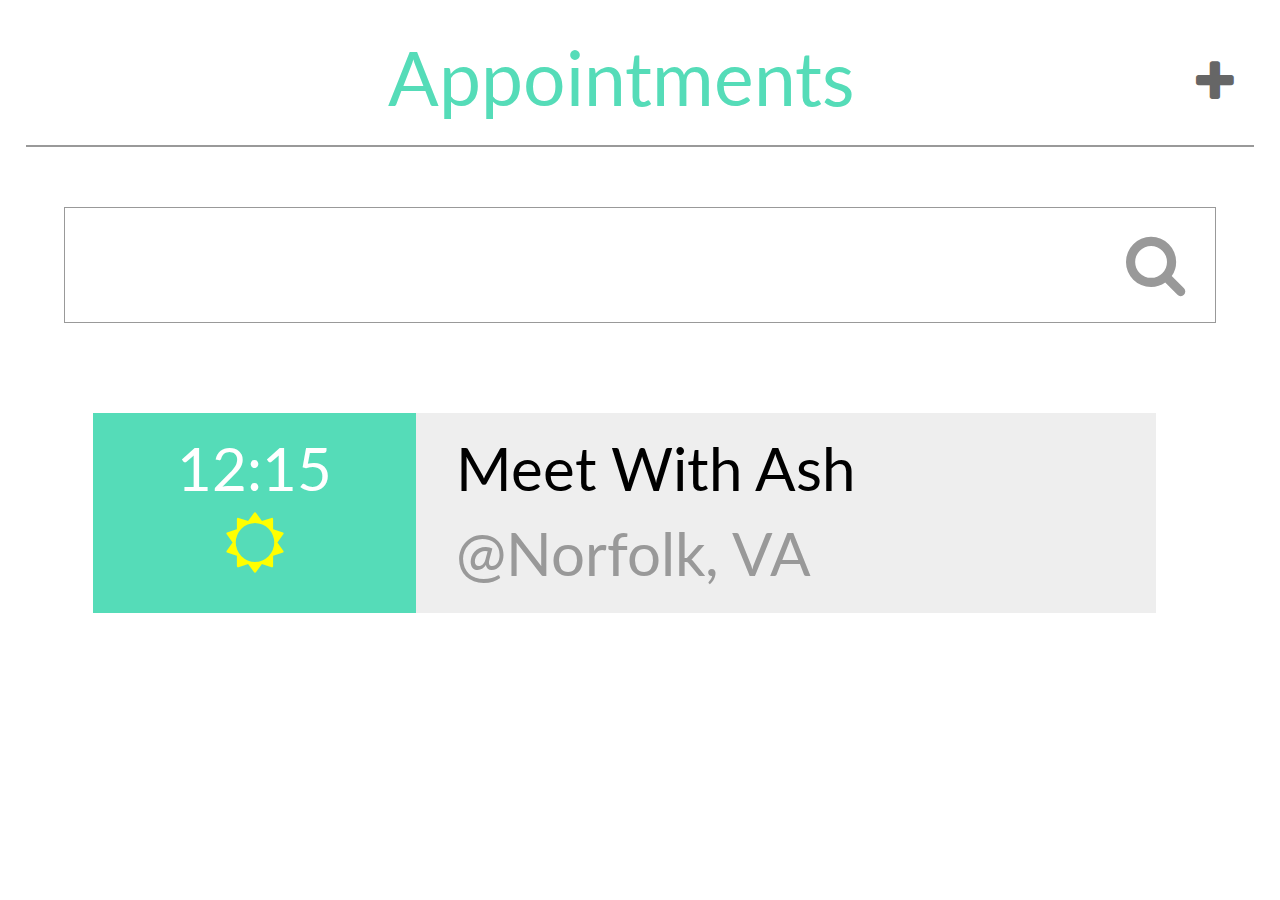
==== index.html @ 1668e226 "new font" ====
<!DOCTYPE>

<html>
  <head>
    <title>Appointments</title>
    <link rel="stylesheet" href="assets/css/reset.css">
    <link rel="stylesheet" href="assets/css/main.css">
    <link rel="stylesheet" href="https://maxcdn.bootstrapcdn.com/font-awesome/4.6.1/css/font-awesome.min.css">
    <link href='https://fonts.googleapis.com/css?family=Lato' rel='stylesheet' type='text/css'>
    <script src="https://code.jquery.com/jquery-1.12.3.js" integrity="sha256-1XMpEtA4eKXNNpXcJ1pmMPs8JV+nwLdEqwiJeCQEkyc=" crossorigin="anonymous"></script>
    <script src="assets/js/scripts.js"></script>
  </head>

  <body>
    <section class="container">
      <header class="main-header">
        <h1>Appointments</h1><span><a href="create.html"><i class="fa fa-plus fa-3x" aria-hidden="true"></i></span></a>
      </header>

      <div class="search-bar">
        <input class="search-input">
        <i class="fa fa-search fa-4x" aria-hidden="true"></i>
      </div>

      <div class="appointment-wrapper">
        <a href="edit.html">
          <div class="appointment">

            <div class="left-box">
              <div class="appt-time">12:15</div>
              <div class='invisDate'>05/15/15</div>
              <i class="fa fa-sun-o"></i>
            </div><!--

            --><div class="right-box">
              <div class="appt-title">&nbsp;Meet With Ash</div>
              <div class="city-state">&nbsp;@Norfolk, VA</div>
              <div class = 'invisStreet'>555 lake way</div>
            </div>

          </div>
        </a>
      </div>
    </section>
  </body>

</html>
---- assets/css/main.css ----
.container {
  margin-top: 40px; }

a {
  text-decoration: none; }

body {
  font-family: "Lato", sans-serif; }

.main-header {
  width: 96%;
  margin: auto;
  padding-bottom: 30px;
  border-bottom: 2px solid #999;
  color: #55dcb8;
  text-align: center; }
  .main-header h1 {
    padding-left: 20px;
    font-size: 75px;
    display: inline-block; }
  .main-header span {
    float: right;
    vertical-align: baseline; }
    .main-header span .fa {
      padding-top: 18px;
      padding-right: 20px;
      color: #666; }

.search-bar {
  margin-top: 60px; }
  .search-bar .search-input {
    border: 1px solid #999;
    width: 90%;
    margin-left: 5%;
    font-size: 70px;
    line-height: 1.6; }
  .search-bar .fa {
    color: #999;
    position: absolute;
    margin-left: -90px;
    margin-top: 25px; }

.appointment-wrapper {
  width: 90%;
  margin-left: 5%;
  margin-top: 90px;
  font-size: 60px; }

.appointment {
  width: 95%;
  margin: auto;
  margin-bottom: 60px; }

.left-box {
  height: 150px;
  padding: 25px;
  width: 25%;
  background: #55dcb8;
  text-align: center;
  display: inline-block;
  vertical-align: top; }

.appt-time {
  color: white; }

.invisDate {
  display: none; }

.fa-sun-o {
  color: yellow;
  padding-top: 15px; }

.right-box {
  height: 150px;
  padding: 25px;
  width: 63%;
  display: inline-block;
  vertical-align: top;
  background: #eee;
  color: black; }

.invisStreet {
  display: none; }

.city-state {
  margin-top: 25px;
  color: #999; }

/*# sourceMappingURL=main.css.map */
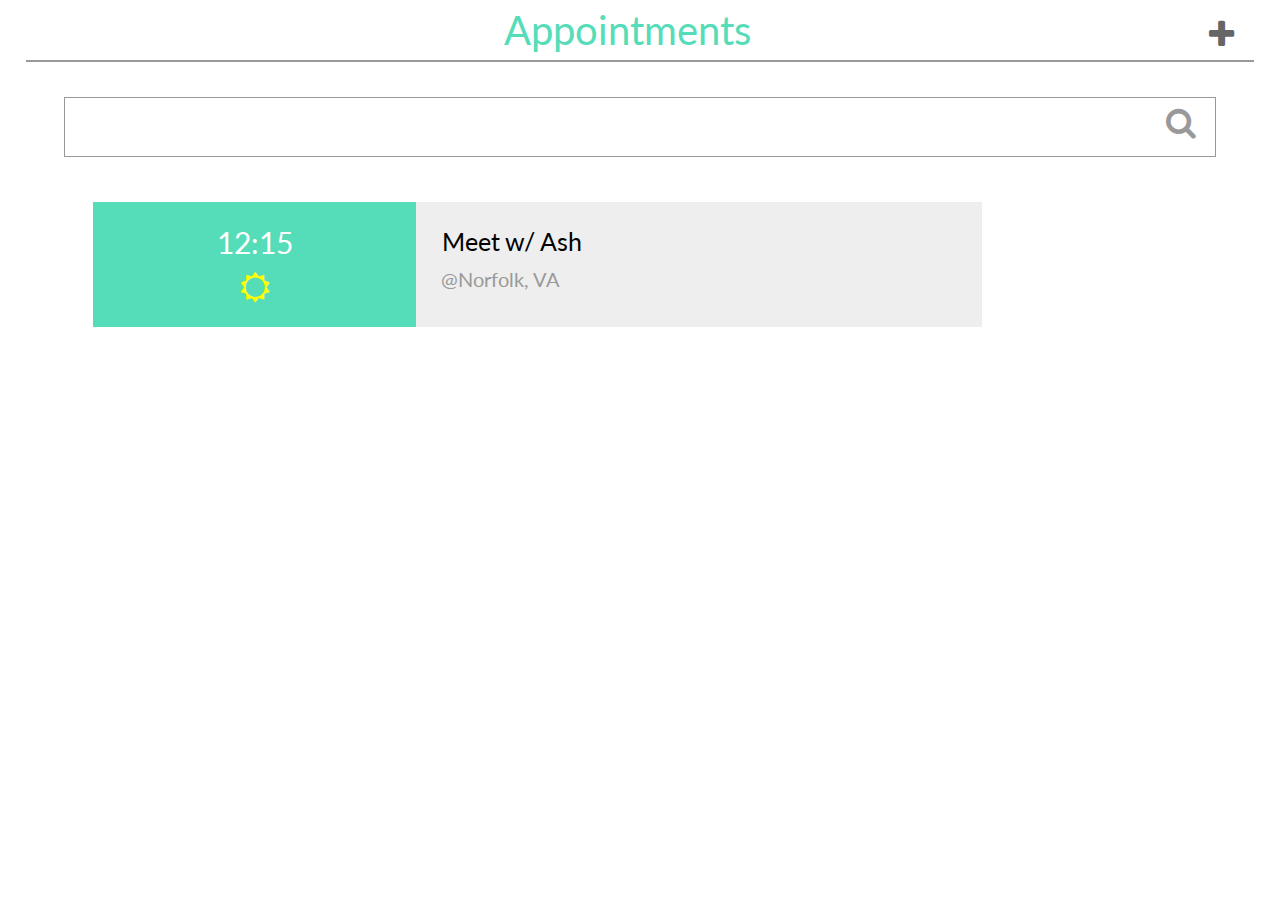
==== commit 4d446f32: "edit for mobile" ====
--- a/index.html
+++ b/index.html
@@ -3,27 +3,26 @@
 <html>
   <head>
     <title>Appointments</title>
+    <meta name="viewport" content="width=device-width">
     <link rel="stylesheet" href="assets/css/reset.css">
     <link rel="stylesheet" href="assets/css/main.css">
     <link rel="stylesheet" href="https://maxcdn.bootstrapcdn.com/font-awesome/4.6.1/css/font-awesome.min.css">
     <link href='https://fonts.googleapis.com/css?family=Lato' rel='stylesheet' type='text/css'>
-    <script src="https://code.jquery.com/jquery-1.12.3.js" integrity="sha256-1XMpEtA4eKXNNpXcJ1pmMPs8JV+nwLdEqwiJeCQEkyc=" crossorigin="anonymous"></script>
-    <script src="assets/js/scripts.js"></script>
   </head>
 
   <body>
     <section class="container">
       <header class="main-header">
-        <h1>Appointments</h1><span><a href="create.html"><i class="fa fa-plus fa-3x" aria-hidden="true"></i></span></a>
+        <h1>Appointments</h1><span><a href="create.html"><i class="fa fa-plus fa-2x" aria-hidden="true"></i></span></a>
       </header>
 
       <div class="search-bar">
-        <input class="search-input">
-        <i class="fa fa-search fa-4x" aria-hidden="true"></i>
+        <input id="search-input">
+        <i class="fa fa-search fa-2x" aria-hidden="true"></i>
       </div>
 
       <div class="appointment-wrapper">
-        <a href="edit.html">
+        <a href="details.html">
           <div class="appointment">
 
             <div class="left-box">
@@ -33,15 +32,17 @@
             </div><!--
 
             --><div class="right-box">
-              <div class="appt-title">&nbsp;Meet With Ash</div>
+              <div class="appt-title">&nbsp;Meet w/ Ash</div>
               <div class="city-state">&nbsp;@Norfolk, VA</div>
-              <div class = 'invisStreet'>555 lake way</div>
+              <div class='invisStreet'>555 Lake Way</div>
             </div>
 
           </div>
         </a>
       </div>
     </section>
+    <script src="https://code.jquery.com/jquery-1.12.3.js" integrity="sha256-1XMpEtA4eKXNNpXcJ1pmMPs8JV+nwLdEqwiJeCQEkyc=" crossorigin="anonymous"></script>
+    <script src="assets/js/scripts.js"></script>
   </body>
 
 </html>
--- a/assets/css/main.css
+++ b/assets/css/main.css
@@ -1,5 +1,5 @@
 .container {
-  margin-top: 40px; }
+  margin-top: 10px; }
 
 a {
   text-decoration: none; }
@@ -10,49 +10,49 @@
 .main-header {
   width: 96%;
   margin: auto;
-  padding-bottom: 30px;
+  padding-bottom: 10px;
   border-bottom: 2px solid #999;
   color: #55dcb8;
   text-align: center; }
   .main-header h1 {
     padding-left: 20px;
-    font-size: 75px;
+    font-size: 40px;
     display: inline-block; }
   .main-header span {
     float: right;
     vertical-align: baseline; }
     .main-header span .fa {
-      padding-top: 18px;
+      padding-top: 9px;
       padding-right: 20px;
       color: #666; }
 
 .search-bar {
-  margin-top: 60px; }
-  .search-bar .search-input {
+  margin-top: 35px; }
+  .search-bar #search-input {
     border: 1px solid #999;
     width: 90%;
     margin-left: 5%;
-    font-size: 70px;
+    font-size: 35px;
     line-height: 1.6; }
   .search-bar .fa {
     color: #999;
     position: absolute;
-    margin-left: -90px;
-    margin-top: 25px; }
+    margin-left: -50px;
+    margin-top: 10px; }
 
 .appointment-wrapper {
   width: 90%;
   margin-left: 5%;
-  margin-top: 90px;
-  font-size: 60px; }
+  margin-top: 45px;
+  font-size: 30px; }
 
 .appointment {
   width: 95%;
   margin: auto;
-  margin-bottom: 60px; }
+  margin-bottom: 30px; }
 
 .left-box {
-  height: 150px;
+  height: 75px;
   padding: 25px;
   width: 25%;
   background: #55dcb8;
@@ -71,9 +71,10 @@
   padding-top: 15px; }
 
 .right-box {
-  height: 150px;
-  padding: 25px;
-  width: 63%;
+  font-size: 25px;
+  height: 85px;
+  padding: 20px;
+  width: 48%;
   display: inline-block;
   vertical-align: top;
   background: #eee;
@@ -82,8 +83,200 @@
 .invisStreet {
   display: none; }
 
+.appt-title {
+  margin-top: 7px; }
+
 .city-state {
-  margin-top: 25px;
+  margin-top: 15px;
+  font-size: 20px;
   color: #999; }
 
+.create-header {
+  width: 96%;
+  margin: auto;
+  padding-bottom: 30px;
+  border-bottom: 2px solid #ccc;
+  color: #666;
+  text-align: center; }
+  .create-header h1 {
+    margin-left: -40px;
+    margin-top: 5px;
+    font-size: 32px;
+    display: inline-block; }
+  .create-header span {
+    float: left;
+    margin-left: 10px;
+    vertical-align: middle; }
+    .create-header span .fa {
+      margin-top: 7px;
+      padding-right: 20px;
+      color: #666; }
+
+.create-wrapper {
+  width: 90%;
+  margin-left: 5%;
+  padding-bottom: 30px;
+  border-bottom: 2px solid #ccc; }
+  .create-wrapper:last-child {
+    margin-bottom: 80px;
+    border-bottom: none; }
+  .create-wrapper .fa {
+    position: absolute;
+    margin-top: -40px;
+    right: 8%;
+    color: #999; }
+  .create-wrapper label {
+    font-size: 30px;
+    display: block;
+    color: #999;
+    margin: 20px 0 10px 0; }
+  .create-wrapper input {
+    font-size: 30px;
+    line-height: 1.4;
+    border: 1px solid #999;
+    width: 100%; }
+
+#create-submit-btn {
+  width: 100%;
+  position: fixed;
+  bottom: 0;
+  font-size: 40px;
+  background: #55dcb8;
+  color: white;
+  text-align: center;
+  padding: 20px 0;
+  border-style: none; }
+
+.edit-header {
+  width: 96%;
+  margin: auto;
+  padding-bottom: 30px;
+  border-bottom: 2px solid #ccc;
+  color: #666;
+  text-align: center; }
+  .edit-header h1 {
+    margin-left: -40px;
+    margin-top: 5px;
+    font-size: 32px;
+    display: inline-block; }
+  .edit-header span {
+    float: left;
+    margin-left: 10px;
+    vertical-align: middle; }
+    .edit-header span .fa {
+      margin-top: 7px;
+      padding-right: 20px;
+      color: #666; }
+
+.edit-wrapper {
+  width: 90%;
+  margin-left: 5%;
+  padding-bottom: 30px;
+  border-bottom: 2px solid #ccc; }
+  .edit-wrapper:last-child {
+    margin-bottom: 80px;
+    border-bottom: none; }
+  .edit-wrapper .fa {
+    position: absolute;
+    margin-top: -40px;
+    right: 8%;
+    color: #999; }
+  .edit-wrapper label {
+    font-size: 30px;
+    display: block;
+    color: #999;
+    margin: 20px 0 10px 0; }
+  .edit-wrapper input {
+    font-size: 30px;
+    line-height: 1.4;
+    border: 1px solid #999;
+    width: 100%; }
+
+#edit-delete-btn,
+#edit-save-btn {
+  width: 50%;
+  position: fixed;
+  bottom: 0;
+  font-size: 40px;
+  background: #55dcb8;
+  color: white;
+  text-align: center;
+  padding: 20px 0;
+  border-style: none; }
+
+#edit-delete-btn {
+  right: 0;
+  background: red; }
+
+.details-header {
+  width: 96%;
+  margin: auto;
+  padding-bottom: 15px;
+  border-bottom: 2px solid #999;
+  color: #999;
+  text-align: center; }
+  .details-header h1 {
+    margin-top: 1px;
+    margin-left: -60px;
+    font-size: 35px;
+    display: inline-block; }
+  .details-header span {
+    float: left;
+    margin-left: 40px;
+    vertical-align: middle; }
+    .details-header span .fa {
+      padding-top: 5px;
+      padding-right: 20px;
+      color: #666; }
+
+.details-date-time {
+  margin-top: 40px;
+  font-size: 30px;
+  margin-left: 10%; }
+  .details-date-time span {
+    color: #55dcb8; }
+
+.details-location {
+  margin-top: 40px;
+  margin-left: 10%;
+  color: #999; }
+  .details-location div {
+    font-size: 25px;
+    font-style: italic; }
+  .details-location .fa {
+    float: right;
+    font-size: 30px;
+    color: #55dcb8;
+    margin-right: 60px; }
+
+#details-map {
+  width: 80%;
+  margin: 40px auto 20px auto;
+  height: 300px;
+  background: #ccc; }
+
+.details-weather {
+  background: #ddd;
+  width: 80%;
+  margin: auto;
+  font-size: 28px;
+  padding: 10px 0;
+  border-radius: 3px; }
+  .details-weather .fa {
+    margin: 0 30px 0 20px;
+    font-size: 40px;
+    color: white; }
+  .details-weather span {
+    margin-right: 15px; }
+
+.details-edit-btn {
+  width: 100%;
+  position: fixed;
+  bottom: 0;
+  padding: 20px 0;
+  background: #55dcb8;
+  font-size: 40px;
+  color: white;
+  text-align: center; }
+
 /*# sourceMappingURL=main.css.map */
